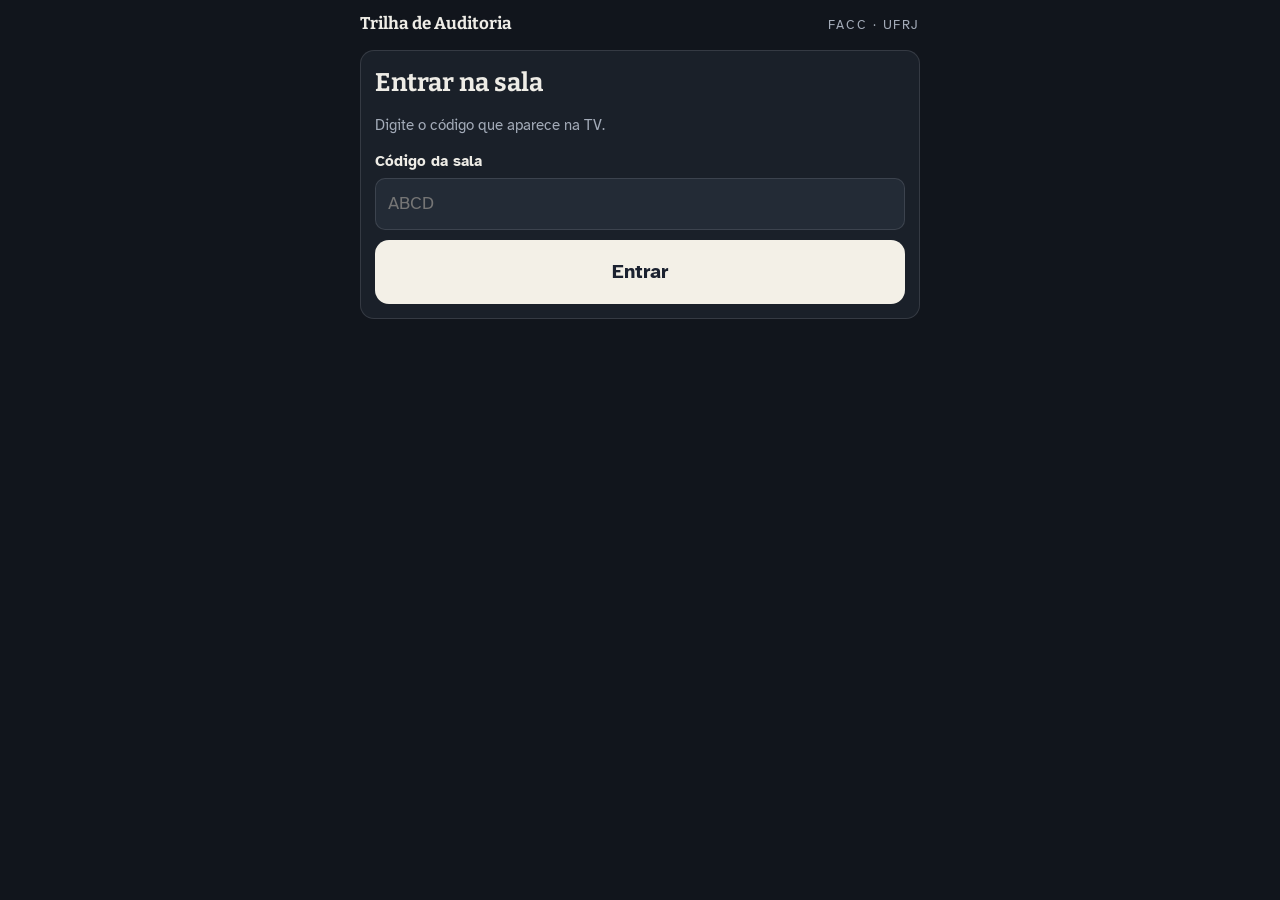
==== jogador.html @ 6f4dfdb5 "Celular confirma a imagem do pino e avisa quando a TV está com versão antiga; scripts com ?v= contra" ====
<!doctype html>
<html lang="pt-BR">
<head>
<meta charset="utf-8">
<meta name="viewport" content="width=device-width, initial-scale=1, viewport-fit=cover">
<meta name="claude:viewport-fit-sides" content="cover">
<meta name="theme-color" content="#11151C">
<title>Trilha de Auditoria · Equipe</title>
<link rel="stylesheet" href="https://fonts.googleapis.com/css2?family=Atkinson+Hyperlegible:wght@400;700&family=Bitter:wght@600;800&display=swap">
<style>
/* Trilha de Auditoria · tela do celular (capitão e torcida). Licença MIT. */
/* Layout: uma coluna, faixa da equipe no topo, ação principal sempre em
   botão grande na parte de baixo da área visível. */
:root{
  color-scheme: dark;
  --room:#11151C; --panel:#1A2029; --panel-2:#232B36; --line:rgba(226,232,240,.13);
  --ink:#EEECE6; --ink-soft:#A3ABB8;
  --paper:#F3F0E7; --paper-2:#E6E1D3; --paper-ink:#1B2230; --paper-soft:#5C6170;
  --ok:#2F8A5C; --bad:#B4433A; --stamp:#9E3A31;
  --team:#F3F0E7; --team-ink:#1B2230;
  --f-display:'Bitter', Rockwell, Georgia, serif;
  --f-body:'Atkinson Hyperlegible', 'Segoe UI', Roboto, Arial, sans-serif;
}
*{box-sizing:border-box}
[hidden]{display:none!important}
html,body{min-height:100%}
body{
  margin:0;background:var(--room);color:var(--ink);font-family:var(--f-body);font-size:17px;line-height:1.4;
  padding-left:max(16px, env(safe-area-inset-left, 0px));
  padding-right:max(16px, env(safe-area-inset-right, 0px));
  padding-block:12px 28px;
  transition:filter .7s ease;
}
body.pb{filter:grayscale(1) contrast(.96)}
body::before{content:"";position:fixed;inset:0 0 auto;height:env(safe-area-inset-top,0px);z-index:10;background:var(--room)}
button{font:inherit;color:inherit;cursor:pointer;border:0;background:none}
button:disabled{cursor:default}
button:focus-visible,input:focus-visible{outline:3px solid var(--paper);outline-offset:2px}
h1,h2,h3{font-family:var(--f-display);margin:0;text-wrap:balance}
.num{font-variant-numeric:tabular-nums}
main{max-width:560px;margin:0 auto;display:flex;flex-direction:column;gap:14px}

.brand{display:flex;justify-content:space-between;align-items:baseline;gap:10px;color:var(--ink-soft);font-size:13px;letter-spacing:.12em;text-transform:uppercase}
.brand b{font-family:var(--f-display);text-transform:none;letter-spacing:0;color:var(--ink);font-size:17px}

.teamband{
  position:sticky;top:env(safe-area-inset-top,0px);z-index:5;
  background:var(--team);color:var(--team-ink);border-radius:14px;padding:12px 14px;
  display:grid;grid-template-columns:minmax(0,1fr) auto;gap:4px 12px;align-items:center;
  box-shadow:0 8px 20px rgba(0,0,0,.35);
}
.teamband .tn{font-family:var(--f-display);font-weight:800;font-size:24px;line-height:1.1;overflow-wrap:anywhere}
.teamband .role{font-size:13px;font-weight:700;opacity:.85}
.teamband .pts{grid-row:1/3;grid-column:2;text-align:right;font-family:var(--f-display);font-weight:800;font-size:30px;line-height:1}
.teamband .pts small{display:block;font-family:var(--f-body);font-weight:400;font-size:12px}

.panel{background:var(--panel);border:1px solid var(--line);border-radius:14px;padding:14px}
.status{font-size:15px;color:var(--ink-soft)}
.status b{color:var(--ink)}
.big{width:100%;border-radius:14px;padding:18px;font-weight:700;font-size:20px;background:var(--paper);color:var(--paper-ink)}
.big.team{background:var(--team);color:var(--team-ink);box-shadow:inset 0 -5px 0 rgba(0,0,0,.2)}
.big.ghost{background:var(--panel-2);color:var(--ink);border:1px solid var(--line);font-size:16px;padding:14px}
.big:disabled{opacity:.5}

.field{display:flex;flex-direction:column;gap:6px}
.field label{font-weight:700;font-size:15px}
.field input{background:var(--panel-2);border:1px solid var(--line);border-radius:10px;color:var(--ink);padding:12px;font:inherit;font-size:18px}
.teams{display:grid;gap:8px}
.tpick{
  display:grid;grid-template-columns:auto minmax(0,1fr) auto;gap:10px;align-items:center;text-align:left;
  background:var(--panel-2);border:1px solid var(--line);border-left:8px solid var(--c);border-radius:12px;padding:12px;
}
.tpick b{font-size:18px;display:block}
.tpick span{font-size:13px;color:var(--ink-soft)}
.tpick em{font-style:normal;font-size:12px;font-weight:700;color:var(--ink-soft)}
.chip{min-width:34px;height:34px;padding:0 6px;border-radius:17px;display:inline-flex;align-items:center;justify-content:center;font-weight:700;font-size:12px;border:2px solid #14181F}

.card{background:var(--paper);color:var(--paper-ink);border-radius:16px;overflow:hidden}
.card-band{background:var(--paper-ink);color:#fff;padding:10px 14px;display:flex;justify-content:space-between;gap:10px;align-items:center}
.card-band.real{background:#262A36}
.card-band b{font-family:var(--f-display);font-size:18px}
.card-band small{display:block;font-size:12px;opacity:.85}
.timer{font-family:var(--f-display);font-weight:800;font-size:26px;min-width:2ch;text-align:right}
.timer.warn{color:#FFD2CA}
.card-body{padding:14px;display:flex;flex-direction:column;gap:12px}
.ctx{margin:0;color:var(--paper-soft);border-left:4px solid var(--paper-ink);padding-left:10px;font-size:15px}
.q{margin:0;font-size:20px;font-weight:700;line-height:1.3}
.alts{display:grid;gap:8px}
.alt{
  display:grid;grid-template-columns:auto 1fr;gap:10px;align-items:center;text-align:left;width:100%;
  background:#fff;border:2px solid #D8D2C2;border-radius:12px;padding:12px;font-size:17px;color:var(--paper-ink);min-height:56px;
}
.alt .lt{width:34px;height:34px;border-radius:9px;background:var(--paper-ink);color:#fff;display:flex;align-items:center;justify-content:center;font-weight:800;font-family:var(--f-display)}
.alt.sent{border-color:var(--paper-ink);background:#E9E5DA}
.alt.right{background:#DCEFE3;border-color:var(--ok)}
.alt.right .lt{background:var(--ok)}
.alt.wrong{background:#F5DCD8;border-color:var(--bad)}
.alt.wrong .lt{background:var(--bad)}
.alt.dim{opacity:.5}
.alt:disabled{cursor:default}
.vf{display:grid;grid-template-columns:1fr 1fr;gap:10px}
.vf button{border-radius:14px;padding:22px 10px;font-family:var(--f-display);font-weight:800;font-size:22px;background:#fff;border:3px solid #D8D2C2;color:var(--paper-ink)}
.vf button.sel{border-color:var(--paper-ink);background:#E9E5DA}
.vf button.right{border-color:var(--ok);background:#DCEFE3}
.note{font-size:14px;color:var(--paper-soft)}
.verdict{border-radius:12px;padding:14px;font-family:var(--f-display);font-weight:800;font-size:20px;line-height:1.25;color:#fff}
.verdict.ok{background:#1E6A45}
.verdict.no{background:#2A2E37}
.verdict small{display:block;font-family:var(--f-body);font-weight:400;font-size:14px;opacity:.85;margin-top:4px}
.explain{background:var(--paper-2);border-radius:12px;padding:12px;font-size:15px}
.joke{border:2px dashed var(--stamp);border-radius:12px;padding:10px 12px;font-size:15px;background:#fff}
.joke b{display:block;font-family:var(--f-display);color:var(--stamp);font-size:12px;letter-spacing:.08em;text-transform:uppercase}
.keys{margin:0;padding-left:1.2em;font-size:15px}

.scores{display:flex;flex-direction:column;gap:6px}
.srow{display:grid;grid-template-columns:24px auto minmax(0,1fr) auto;gap:8px;align-items:center;background:var(--panel-2);border-radius:10px;padding:8px 10px;border-left:5px solid var(--c)}
.srow.me{outline:2px solid var(--paper-2)}
.srow .rk{color:var(--ink-soft);font-weight:700}
.srow b{white-space:nowrap;overflow:hidden;text-overflow:ellipsis}
.srow .p{font-family:var(--f-display);font-weight:800;font-size:20px}
.title{font-size:12px;letter-spacing:.14em;text-transform:uppercase;color:var(--ink-soft);margin-bottom:8px}
.av-box{display:flex;flex-direction:column;gap:10px}
.av-top{display:flex;align-items:center;gap:12px}
.av-prev{width:58px;height:58px;border-radius:50%;border:4px solid var(--team,#888);background:#F4F1EA;display:flex;align-items:center;justify-content:center;overflow:hidden;font-size:30px;flex:none;color:#14181F;font-weight:800}
.av-prev img{width:100%;height:100%;object-fit:cover}
.av-grid{display:grid;grid-template-columns:repeat(6,1fr);gap:6px}
.av-grid button{font-size:24px;padding:6px 0;border-radius:10px;background:var(--panel-2,#222);border:2px solid transparent}
.av-grid button.sel{border-color:var(--team,#fff)}
.av-acts{display:flex;gap:8px;flex-wrap:wrap}
.av-acts button{flex:1;padding:10px;border-radius:10px;font-weight:700;background:var(--panel-2,#222);border:1px solid var(--line,#444)}
.link{color:var(--ink-soft);text-decoration:underline;font-size:14px;padding:6px 0;align-self:center}
.die{font-family:var(--f-display);font-size:64px;font-weight:800;text-align:center;line-height:1}
.center{text-align:center}
.place{font-family:var(--f-display);font-weight:800;font-size:56px;text-align:center;line-height:1}
@media (prefers-reduced-motion:reduce){ body{transition:none} }
</style>
</head>
<body>
<main id="main">
  <div class="brand"><b>Trilha de Auditoria</b><span id="sala-label">FACC · UFRJ</span></div>
  <div id="view"></div>
</main>

<input type="file" id="foto" accept="image/*" hidden>
<script src="js/firebase-config.js?v=6"></script>
<script src="js/vendor/firebase-app-compat.js"></script>
<script src="js/vendor/firebase-database-compat.js"></script>
<script src="js/vendor/mqtt.min.js"></script>
<script src="js/rede.js?v=6"></script>
<script>
/* ==================================================================
   Tela do celular. O capitão (primeiro celular de cada equipe) lança o
   dado e responde; os demais acompanham. Quem decide tudo é a TV.
   ================================================================== */
const $ = s => document.querySelector(s);
const esc = s => String(s == null ? '' : s).replace(/[&<>"']/g, c => ({'&':'&amp;','<':'&lt;','>':'&gt;','"':'&quot;',"'":'&#39;'}[c]));
const LETRAS = ['A', 'B', 'C', 'D', 'E'];
function textColor(hex){
  const n = parseInt(String(hex).slice(1), 16), r = n >> 16, g = (n >> 8) & 255, b = n & 255;
  return (0.299*r + 0.587*g + 0.114*b) > 150 ? '#14181F' : '#FFFFFF';
}
function ls(k, v){ try{ if(v === undefined) return localStorage.getItem(k); localStorage.setItem(k, v); }catch(e){ return null; } }

const params = new URLSearchParams(location.search);
let salaCod = (params.get('sala') || '').toUpperCase().replace(/[^A-Z]/g, '').slice(0, 6);
let pid = params.get('pid') || ls('trilha-pid');   // ?pid= só serve para testes
if(!pid){ pid = 'p' + Math.random().toString(36).slice(2, 10) + Date.now().toString(36).slice(-4); ls('trilha-pid', pid); }
let me = { nome: ls('trilha-nome') || '', equipe: null };
const EMOJIS = ['🦁','🐺','🦊','🐯','🦉','🦈','🐉','🐙','🦅','🐝','🕵️','🧮','📊','💼','🔍','🧾','💸','⚖️','☕','🍕','👑','🚀','🔥','🎯'];
let avatarAberto = false, avatarEnviando = false, avatarErro = '', avatarPend = null;
let conn = null, est = null, enviado = {}, achou = false, conectado = null, erroRede = null, esperou = false;

Rede.init();

function conectar(){
  $('#sala-label').textContent = 'Sala ' + salaCod;
  const salvo = ls('trilha-equipe-' + salaCod + '-' + pid);
  if(salvo !== null && salvo !== '') me.equipe = Number(salvo);
  conn = Rede.entrar(salaCod, pid, { nome: me.nome, equipe: me.equipe == null ? -2 : me.equipe }, {
    onEstado(e){ est = e; if(e) achou = true; render(); },
    onConexao(ok){ conectado = ok; if(!ok && est) toast('Sem conexão. Tentando de novo…'); },
    onErro(e){ erroRede = e; render(); }
  });
  render();
  setTimeout(() => { esperou = true; if(!achou) render(); }, 6000);
}

function escolher(t){
  me.equipe = t;
  const inp = $('#nome'); if(inp){ me.nome = inp.value.trim().slice(0, 20); ls('trilha-nome', me.nome); }
  ls('trilha-equipe-' + salaCod + '-' + pid, String(t));
  conn.atualizar({ equipe: t, nome: me.nome });
  render();
}
function trocar(){ me.equipe = null; ls('trilha-equipe-' + salaCod + '-' + pid, ''); conn.atualizar({ equipe: -2 }); render(); }
function enviar(msg){ if(conn) conn.enviar(msg); }

let toastT = null;
function toast(t){ const s = $('#status-extra'); if(s){ s.textContent = t; clearTimeout(toastT); toastT = setTimeout(() => { if(s) s.textContent = ''; }, 3000); } }

/* ---------------- Telas ---------------- */
function render(){
  const inp = $('#nome'), foco = document.activeElement && document.activeElement.id === 'nome';
  if(inp) me.nome = inp.value;
  renderTela();
  const novo = $('#nome');
  if(foco && novo){ novo.focus(); novo.setSelectionRange(novo.value.length, novo.value.length); }
}
function renderTela(){
  document.body.classList.toggle('pb', !!(est && est.pb));
  const v = $('#view');
  if(Rede.modo === 'off'){
    v.innerHTML = `<div class="panel"><h2>Não foi possível conectar</h2><p class="status">Este jogo precisa estar publicado com o Firebase configurado. Peça ao professor para conferir o README.</p></div>`;
    return;
  }
  if(!salaCod){ v.innerHTML = telaCodigo(); bindCodigo(); return; }
  if(!est){
    const diag = (esperou || erroRede || Rede.modo === 'local') ? `<p class="status" style="text-align:left;background:#3a2422;border-radius:10px;padding:10px 12px;color:#F2C0BA">${esc(Rede.explicar({ erro: erroRede, conectado }))}</p>` : '<p class="status">Conectando…</p>';
    v.innerHTML = `<div class="panel center"><h2>Procurando a sala ${esc(salaCod)}…</h2>${diag}<button class="link" id="outro">Digitar outro código</button></div>`;
    $('#outro').onclick = () => { salaCod = ''; if(conn) conn.sair(); conn = null; render(); };
    return;
  }
  if(est.fase === 'encerrada'){ v.innerHTML = `<div class="panel center"><h2>Esta sala foi encerrada</h2><p class="status">Obrigado por jogar.</p></div>`; return; }
  if(me.equipe == null || me.equipe < -1 || (me.equipe >= 0 && !est.equipes[me.equipe])){ v.innerHTML = telaEquipe(); bindEquipe(); return; }
  const eq = me.equipe >= 0 ? est.equipes[me.equipe] : null;
  if(eq){
    document.documentElement.style.setProperty('--team', eq.cor);
    document.documentElement.style.setProperty('--team-ink', textColor(eq.cor));
  }
  const cap = eq && eq.capitao === pid;
  let h = eq ? `<div class="teamband"><div class="tn">${esc(eq.nome)}${eq.semRessalvas ? ' · Sem ressalvas' : ''}</div><div class="role">${cap ? 'Você é o capitão: você lança o dado e responde' : `Torcida${eq.capNome ? ` · capitão: ${esc(eq.capNome)}` : ''}`}</div><div class="pts num">${eq.pts}<small>pontos</small></div></div>`
    : `<div class="panel"><b>Só assistindo</b><div class="status">Você acompanha a partida sem equipe.</div></div>`;

  if(est.versao !== Rede.VERSAO) h += `<div class="panel" style="border-color:#B4433A"><b>Versões diferentes</b><div class="status">A TV e este celular estão com versões diferentes do jogo. Peça para o professor recarregar a TV (Ctrl+Shift+R) e recarregue esta página.</div></div>`;
  if(est.fase === 'matamata'){ h += telaMataMata(); v.innerHTML = h; bindMataMata(); return; }
  if(est.fase === 'lobby'){
    h += `<div class="panel center"><h2>Pronto!</h2><p class="status">Aguarde o professor começar a partida.</p></div>${cap ? avatarHtml(eq, true) : ''}${placar()}`;
  } else if(est.fase === 'apurando'){
    h += `<div class="panel center"><h2>Apurando o parecer…</h2><p class="status">Olhe para a TV: o pódio vai ser revelado.</p></div>`;
  } else if(est.fase === 'fim'){
    h += telaFim();
  } else {
    h += `<div class="panel"><div class="status" id="status">${statusLinha(eq, cap)}</div><div class="status" id="status-extra"></div></div>`;
    h += acaoPrincipal(eq, cap);
    h += cartaHtml(eq, cap);
    h += placar();
    if(cap) h += avatarAberto ? avatarHtml(eq, false) : `<button class="link" id="av-abrir">Imagem do pino da equipe</button>`;
  }
  h += `<button class="link" id="trocar">Trocar de equipe</button>`;
  v.innerHTML = h;
  bindJogo(cap);
}

function telaCodigo(){
  return `<div class="panel"><h2>Entrar na sala</h2><p class="status">Digite o código que aparece na TV.</p>
    <div class="field"><label for="cod">Código da sala</label><input id="cod" maxlength="6" autocomplete="off" autocapitalize="characters" placeholder="ABCD"></div>
    <div style="height:10px"></div><button class="big" id="entrar">Entrar</button></div>`;
}
function bindCodigo(){
  const go = () => { const c = $('#cod').value.toUpperCase().replace(/[^A-Z]/g, ''); if(c.length >= 4){ salaCod = c; conectar(); } };
  $('#entrar').onclick = go; $('#cod').onkeydown = e => { if(e.key === 'Enter') go(); };
}

function telaEquipe(){
  const lista = est.equipes.map((e, i) => `<button class="tpick" data-t="${i}" style="--c:${e.cor}">
      <span class="chip" style="background:${e.cor};color:${textColor(e.cor)}">${esc(e.sigla)}</span>
      <span><b>${esc(e.nome)}</b><span>${e.membros ? `${e.membros} no celular · capitão: ${esc(e.capNome || '')}` : 'Ninguém ainda: você será o capitão'}</span></span>
      <em>Entrar</em></button>`).join('');
  return `<div class="panel"><h2>Escolha sua equipe</h2>
    <div class="field" style="margin-top:12px"><label for="nome">Seu nome (aparece na TV)</label><input id="nome" maxlength="20" value="${esc(me.nome)}" placeholder="Ex.: Ana"></div></div>
    <div class="teams">${lista}</div>
    <button class="big ghost" id="assistir">Só assistir</button>`;
}
function bindEquipe(){
  document.querySelectorAll('[data-t]').forEach(b => b.onclick = () => escolher(+b.dataset.t));
  $('#assistir').onclick = () => escolher(-1);
}

function statusLinha(eq, cap){
  const vez = est.equipes[est.vez];
  const minha = eq && est.vez === me.equipe;
  const rl = est.relogio;
  const r = rl ? `Rodada ${est.rodada} · ${rl.acabou ? 'rodada final' : Math.floor(rl.restante/60) + ':' + String(rl.restante % 60).padStart(2, '0') + ' de jogo'}` : `Rodada ${est.rodada} de ${est.rodadas}`;
  if(est.turno === 'rolling') return `${r} · <b>${esc(vez.nome)}</b> está lançando o dado…`;
  if(est.turno === 'moving') return `${r} · <b>${esc(vez.nome)}</b> tirou ${est.dado} e está andando…`;
  if(est.turno === 'skip') return `${r} · <b>${esc(vez.nome)}</b> perde esta vez.`;
  if(est.turno === 'idle') return minha ? `${r} · <b>É a vez da sua equipe!</b>` : `${r} · Vez de <b>${esc(vez.nome)}</b>.`;
  return `${r} · Vez de <b>${esc(vez.nome)}</b>.`;
}

function acaoPrincipal(eq, cap){
  if(!cap || est.vez !== me.equipe) return '';
  if(est.turno === 'idle') return `<button class="big team" id="dado">Lançar o dado</button>`;
  if(est.turno === 'rolling' || est.turno === 'moving') return `<div class="panel center"><div class="die">${est.turno === 'moving' ? est.dado : '…'}</div></div>`;
  return '';
}

function timerHtml(){
  const t = est.timer; if(!t) return '';
  return `<span class="timer num ${t.left <= 10 ? 'warn' : ''}">${t.left}</span>`;
}
function verdict(){
  const p = est.piada; if(!p) return '';
  return `<div class="verdict ${p.tipo}">${esc(p.txt)}${p.sub ? `<small>${esc(p.sub)}</small>` : ''}</div>`;
}

function cartaHtml(eq, cap){
  const c = est.carta; if(!c) return '';
  const quem = est.equipes[c.who];
  if(c.kind === 'q'){
    const key = c.id + ':' + c.who + ':' + c.wrong.length;
    const podeResponder = cap && c.stage === 'answer' && c.who === me.equipe && c.pending == null && !enviado[key];
    const podeRoubar = cap && c.stage === 'steal' && (c.podemRoubar || []).includes(me.equipe);
    let h = `<div class="card"><div class="card-band ${c.tipo === 'real' ? 'real' : ''}"><span><b>${esc(c.titulo)}</b><small>${esc(c.nivel)} · ${c.pontos} pontos · responde ${esc(quem.nome)}</small></span>${c.stage === 'answer' ? timerHtml() : ''}</div><div class="card-body">`;
    if(c.contexto) h += `<p class="ctx">${esc(c.contexto)}</p>`;
    h += `<p class="q">${esc(c.pergunta)}</p>`;
    if(c.stage !== 'answer' || c.wrong.length) h += verdict();
    h += `<div class="alts">` + c.alternativas.map((a, i) => {
      let cls = '';
      if(c.stage === 'reveal') cls = i === c.correta ? 'right' : (c.wrong.includes(i) ? 'wrong' : 'dim');
      else if(c.wrong.includes(i)) cls = 'wrong';
      if(c.pending === i || enviado[key] === i) cls = 'sent';
      return `<button class="alt ${cls}" data-alt="${i}" ${podeResponder && !c.wrong.includes(i) ? '' : 'disabled'}><span class="lt">${LETRAS[i]}</span><span>${esc(a)}</span></button>`;
    }).join('') + `</div>`;
    if(c.stage === 'answer'){
      if(podeResponder) h += `<p class="note">Discutam e toque na resposta da equipe. Não dá para voltar atrás.</p>`;
      else if(c.who === me.equipe && !cap) h += `<p class="note">Ajude a equipe: quem responde é o capitão.</p>`;
      else if(c.pending != null || enviado[key] !== undefined) h += `<p class="note">Resposta enviada. Olhe para a TV!</p>`;
    }
    if(podeRoubar) h += `<button class="big team" id="repasse">Roubar evidência (vale ${c.rouboVale})</button><p class="note">Cada equipe só pode roubar uma vez por partida.</p>`;
    else if(c.stage === 'steal') h += `<p class="note">${cap && eq && eq.roubos <= 0 && c.who !== me.equipe ? 'Sua equipe já usou o Roubo de Evidência.' : 'Roubo de Evidência aberto para as outras equipes.'}</p>`;
    if(c.stage === 'reveal'){
      h += `<div class="explain">${esc(c.explicacao)}</div>`;
      if(c.piadaCaso) h += `<div class="joke"><b>Para descontrair</b>${esc(c.piadaCaso)}</div>`;
    }
    return h + `</div></div>`;
  }
  if(c.kind === 'rel'){
    const respondeu = c.responderam.includes(me.equipe) || enviado[c.id] !== undefined;
    const pode = cap && c.stage === 'answer' && !respondeu;
    let h = `<div class="card"><div class="card-band"><span><b>Relâmpago: todas as equipes</b><small>Verdadeiro ou falso · 10 pontos</small></span>${c.stage === 'answer' ? timerHtml() : ''}</div><div class="card-body"><p class="q">${esc(c.afirmacao)}</p>`;
    const sel = enviado[c.id];
    h += `<div class="vf"><button data-vf="1" class="${sel === true ? 'sel' : ''} ${c.resposta === true ? 'right' : ''}" ${pode ? '' : 'disabled'}>Verdadeiro</button><button data-vf="0" class="${sel === false ? 'sel' : ''} ${c.resposta === false ? 'right' : ''}" ${pode ? '' : 'disabled'}>Falso</button></div>`;
    if(c.stage === 'answer') h += `<p class="note">${pode ? 'O capitão responde pela equipe.' : respondeu ? 'Resposta enviada.' : 'Quem responde é o capitão.'}</p>`;
    else h += `<div class="explain">${esc(c.explicacao)}</div>`;
    return h + `</div></div>`;
  }
  if(c.kind === 'dil'){
    let h = `<div class="card"><div class="card-band"><span><b>Dilema ético</b><small>Responde ${esc(quem.nome)} em voz alta · até 40 pontos</small></span>${c.stage === 'debate' ? timerHtml() : ''}</div><div class="card-body"><p class="ctx">${esc(c.situacao)}</p><p class="q">${esc(c.pergunta)}</p>`;
    if(c.stage === 'done') h += verdict();
    if(c.pontos) h += `<div class="explain"><b>Pontos-chave esperados</b><ul class="keys">${c.pontos.map(p => `<li>${esc(p)}</li>`).join('')}</ul></div>`;
    return h + `</div></div>`;
  }
  return `<div class="card"><div class="card-band"><span><b>${c.kind === 'ev' ? 'Sorte ou revés' : 'Perde a vez'}</b><small>${esc(quem.nome)}</small></span></div><div class="card-body"><p class="q">${esc(c.titulo)}</p><p class="ctx">${esc(c.texto)}</p><p class="q">${esc(c.efeito)}</p></div></div>`;
}

function placar(){
  const ord = est.equipes.map((e, i) => ({ e, i })).sort((a, b) => b.e.pts - a.e.pts || b.e.ok - a.e.ok || a.e.err - b.e.err);
  return `<div class="panel"><div class="title">Placar</div><div class="scores">${ord.map((o, k) => `<div class="srow ${o.i === me.equipe ? 'me' : ''}" style="--c:${o.e.cor}"><span class="rk">${k+1}º</span><span class="chip" style="background:${o.e.cor};color:${textColor(o.e.cor)}">${esc(o.e.sigla)}</span><b>${esc(o.e.nome)}</b><span class="p num">${o.e.pts}</span></div>`).join('')}</div></div>`;
}

function telaMataMata(){
  const mm = est.mm || {}, eu = (mm.participantes || []).find(p => p.pid === pid);
  let h = `<div class="card"><div class="card-band real"><span><b>Mata-mata: Auditor-Sócio</b><small>${mm.rodada ? 'Pergunta ' + mm.rodada : 'Prepare-se'} · ${(mm.participantes || []).filter(p => p.vivo).length} na disputa</small></span>${mm.stage === 'pergunta' && mm.timer ? `<span class="timer num ${mm.timer.left <= 5 ? 'warn' : ''}">${mm.timer.left}</span>` : ''}</div><div class="card-body">`;
  if(mm.vencedor){
    h += `<div class="verdict ok">${mm.vencedor.pid === pid ? 'Você é o Auditor-Sócio!' : esc(mm.vencedor.nome) + ' é o Auditor-Sócio.'}</div>`;
  } else if(!eu){
    h += `<p class="note">Você assiste: quem disputa são os integrantes da equipe vencedora.</p>`;
  } else if(!eu.vivo){
    h += `<div class="verdict no">Você foi eliminado na pergunta ${eu.saiu || ''}.<small>Fique de olho na TV.</small></div>`;
  }
  if(mm.pergunta && !mm.vencedor){
    const resp = enviado['mm' + mm.rodada];
    const pode = eu && eu.vivo && mm.stage === 'pergunta' && resp === undefined;
    h += `<p class="q">${esc(mm.pergunta)}</p><div class="alts">` + mm.alternativas.map((a, i) => {
      let cls = '';
      if(mm.stage !== 'pergunta' && mm.correta != null) cls = i === mm.correta ? 'right' : (resp === i ? 'wrong' : 'dim');
      else if(resp === i) cls = 'sent';
      return `<button class="alt ${cls}" data-mm="${i}" ${pode ? '' : 'disabled'}><span class="lt">${LETRAS[i]}</span><span>${esc(a)}</span></button>`;
    }).join('') + `</div>`;
    if(pode) h += `<p class="note">Rápido: na final, empate se decide pela velocidade.</p>`;
    else if(resp !== undefined && mm.stage === 'pergunta') h += `<p class="note">Resposta enviada. Olhe para a TV!</p>`;
    if(mm.msg && mm.stage !== 'pergunta') h += `<div class="explain">${esc(mm.msg)}</div>`;
  } else if(!mm.vencedor){
    h += `<p class="note">Aguarde a primeira pergunta. Todos respondem ao mesmo tempo; quem errar sai.</p>`;
  }
  return h + `</div></div>`;
}
function bindMataMata(){
  document.body.classList.toggle('pb', !!(est.mm && (est.mm.participantes || []).some(p => p.pid === pid && !p.vivo)));
  document.querySelectorAll('[data-mm]').forEach(b => b.onclick = () => {
    const mm = est.mm, k = 'mm' + mm.rodada;
    if(enviado[k] !== undefined) return;
    enviado[k] = +b.dataset.mm; enviar({ t: 'mm', alt: +b.dataset.mm, q: mm.id }); render();
  });
  const tr = $('#trocar'); if(tr) tr.onclick = trocar;
}

function telaFim(){
  const pos = est.ranking ? est.ranking.indexOf(me.equipe) : -1;
  const top = est.ranking ? est.equipes[est.ranking[0]] : null;
  let h = '';
  if(est.mm && est.mm.vencedor) h += `<div class="verdict ok">${est.mm.vencedor.pid === pid ? 'Você é o Auditor-Sócio da partida!' : 'Auditor-Sócio: ' + esc(est.mm.vencedor.nome)}</div>`;
  if(pos >= 0) h += `<div class="panel center"><div class="title">Fim de partida</div><div class="place">${pos + 1}º</div><p class="status">${pos === 0 ? (est.empate ? 'Empate no topo! O professor aplica o critério combinado.' : 'Parecer sem ressalva: vocês venceram!') : `Quem venceu: ${esc(top.nome)}.`}</p></div>`;
  else if(top) h += `<div class="panel center"><div class="title">Fim de partida</div><h2>${esc(top.nome)} venceu</h2></div>`;
  return h + placar();
}

/* ---------------- Imagem do pino (só o capitão) ---------------- */
function avatarLocal(){ return ls('trilha-avatar-' + salaCod + '-' + me.equipe) || ''; }
function avatarHtml(eq, lobby){
  const conf = eq.avatar;
  // confirmação da TV: limpa o pendente quando a TV já mostra a escolha
  if(avatarPend && ((avatarPend.tipo === null && !conf) || (conf && conf.tipo === avatarPend.tipo && (conf.tipo === 'img' || conf.v === avatarPend.v)))) avatarPend = null;
  const a = avatarPend ? (avatarPend.tipo === null ? null : avatarPend) : conf;
  const prev = !a ? esc(eq.sigla) : a.tipo === 'emoji' ? esc(a.v) : (avatarLocal() ? `<img src="${avatarLocal()}" alt="">` : '📷');
  return `<div class="panel av-box"><div class="av-top"><div class="av-prev">${prev}</div><div><b>Imagem do pino</b><div class="status">${lobby ? 'Escolha a imagem que vai andar no tabuleiro da TV.' : 'Troque quando quiser.'}${avatarEnviando || avatarPend ? ' Enviando para a TV…' : ''}${avatarErro ? ' ' + esc(avatarErro) : ''}</div></div></div>
    <div class="av-grid">${EMOJIS.map(e => `<button data-emo="${e}" class="${a && a.tipo === 'emoji' && a.v === e ? 'sel' : ''}">${e}</button>`).join('')}</div>
    <div class="av-acts"><button id="av-foto">Enviar uma foto</button>${a ? '<button id="av-sem">Usar a sigla</button>' : ''}${lobby ? '' : '<button id="av-fechar">Fechar</button>'}</div>
    <div class="status">A foto aparece para a turma inteira na TV. O professor pode remover.</div></div>`;
}
function bindAvatar(){
  document.querySelectorAll('[data-emo]').forEach(b => b.onclick = () => mandarAvatar({ tipo: 'emoji', v: b.dataset.emo }));
  const f = $('#av-foto'); if(f) f.onclick = () => $('#foto').click();
  const s = $('#av-sem'); if(s) s.onclick = () => mandarAvatar({ tipo: null });
  const ab = $('#av-abrir'); if(ab) ab.onclick = () => { avatarAberto = true; render(); };
  const fe = $('#av-fechar'); if(fe) fe.onclick = () => { avatarAberto = false; render(); };
}
let avatarT = null;
function mandarAvatar(a){
  avatarPend = a; avatarErro = '';
  enviar(Object.assign({ t: 'avatar' }, a));
  clearTimeout(avatarT);
  avatarT = setTimeout(() => {
    if(avatarPend){ avatarPend = null; avatarErro = est && est.versao !== Rede.VERSAO ? 'A TV está com uma versão antiga do jogo: recarregue a TV (Ctrl+Shift+R) e tente de novo.' : 'A TV não confirmou. Tente de novo.'; render(); }
  }, 6000);
  render();
}
/* Recorta a foto no centro e reduz para 96 px (fica com poucos KB) */
$('#foto').onchange = async e => {
  const file = e.target.files && e.target.files[0]; e.target.value = '';
  if(!file) return;
  avatarEnviando = true; avatarErro = ''; render();
  try{
    const url = URL.createObjectURL(file);
    const img = await new Promise((ok, no) => { const i = new Image(); i.onload = () => ok(i); i.onerror = no; i.src = url; });
    const S = 96, cv = document.createElement('canvas'); cv.width = cv.height = S;
    const lado = Math.min(img.naturalWidth, img.naturalHeight);
    cv.getContext('2d').drawImage(img, (img.naturalWidth - lado) / 2, (img.naturalHeight - lado) / 2, lado, lado, 0, 0, S, S);
    URL.revokeObjectURL(url);
    let q = 0.75, data = cv.toDataURL('image/jpeg', q);
    while(data.length > 20000 && q > 0.3){ q -= 0.15; data = cv.toDataURL('image/jpeg', q); }
    ls('trilha-avatar-' + salaCod + '-' + me.equipe, data);
    mandarAvatar({ tipo: 'img', v: data });
  }catch(err){ avatarErro = 'Não deu para abrir essa imagem. Tente outra.'; }
  avatarEnviando = false; render();
};

function bindJogo(cap){
  bindAvatar();
  const tr = $('#trocar'); if(tr) tr.onclick = trocar;
  const d = $('#dado'); if(d) d.onclick = () => { d.disabled = true; enviar({ t: 'dado' }); };
  const c = est && est.carta;
  document.querySelectorAll('[data-alt]').forEach(b => b.onclick = () => {
    const i = +b.dataset.alt, key = c.id + ':' + c.who + ':' + c.wrong.length;
    if(enviado[key] !== undefined) return;
    enviado[key] = i; enviar({ t: 'resp', alt: i, carta: c.id }); render();
  });
  document.querySelectorAll('[data-vf]').forEach(b => b.onclick = () => {
    if(enviado[c.id] !== undefined) return;
    const val = b.dataset.vf === '1'; enviado[c.id] = val; enviar({ t: 'vf', val, carta: c.id }); render();
  });
  const rp = $('#repasse'); if(rp) rp.onclick = () => { rp.disabled = true; enviar({ t: 'repasse' }); };
}

if(Rede.modo !== 'off' && salaCod) conectar(); else render();
</script>
</body>
</html>
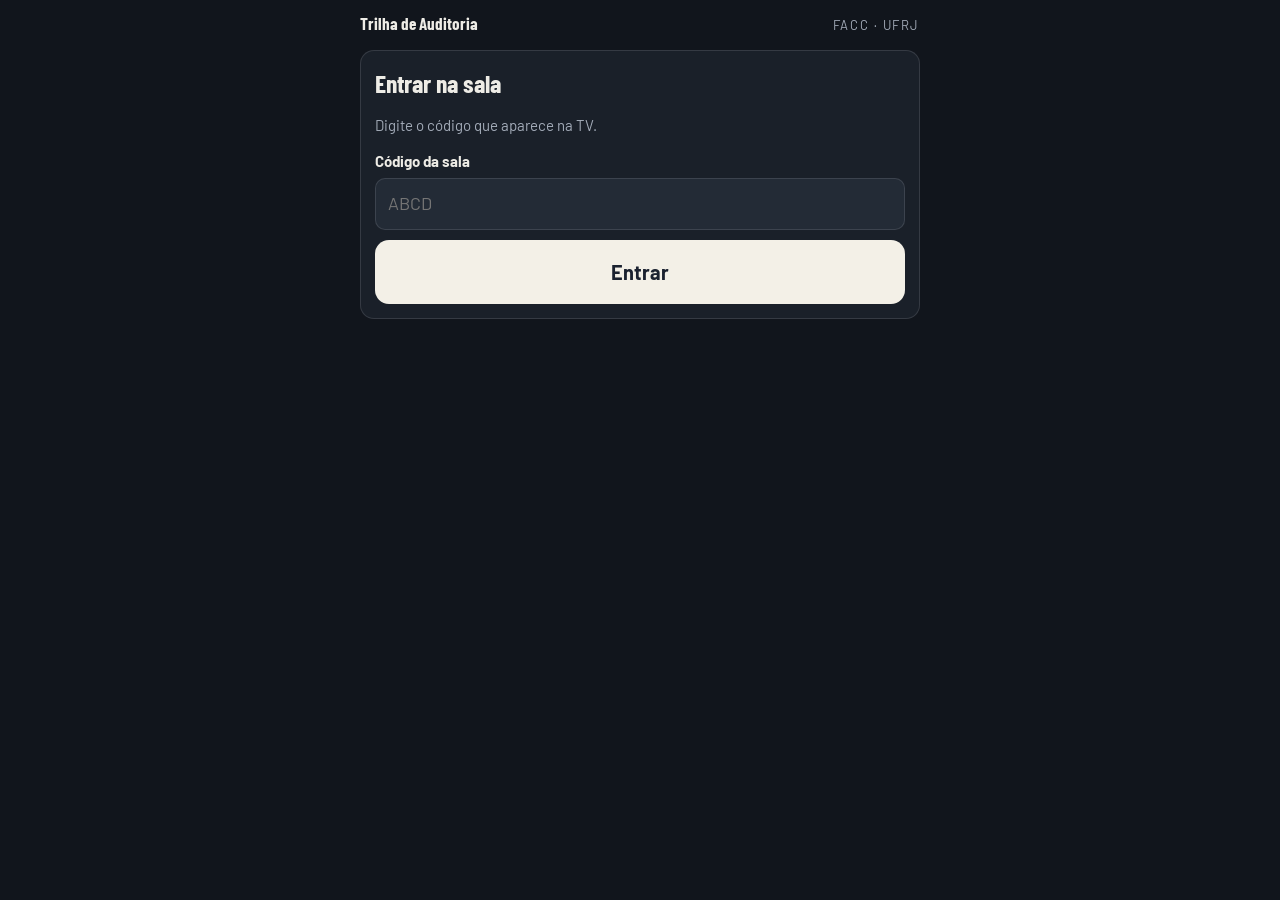
==== commit 5997205b: "Fontes Barlow Condensed (títulos) e Barlow (textos), hospedadas no próprio site Co-Authored-By: Clau" ====
--- a/jogador.html
+++ b/jogador.html
@@ -6,7 +6,7 @@
 <meta name="claude:viewport-fit-sides" content="cover">
 <meta name="theme-color" content="#11151C">
 <title>Trilha de Auditoria · Equipe</title>
-<link rel="stylesheet" href="https://fonts.googleapis.com/css2?family=Atkinson+Hyperlegible:wght@400;700&family=Bitter:wght@600;800&display=swap">
+<link rel="stylesheet" href="fonts/fontes.css?v=11">
 <style>
 /* Trilha de Auditoria · tela do celular (capitão e torcida). Licença MIT. */
 /* Layout: uma coluna, faixa da equipe no topo, ação principal sempre em
@@ -18,8 +18,8 @@
   --paper:#F3F0E7; --paper-2:#E6E1D3; --paper-ink:#1B2230; --paper-soft:#5C6170;
   --ok:#2F8A5C; --bad:#B4433A; --stamp:#9E3A31;
   --team:#F3F0E7; --team-ink:#1B2230;
-  --f-display:'Bitter', Rockwell, Georgia, serif;
-  --f-body:'Atkinson Hyperlegible', 'Segoe UI', Roboto, Arial, sans-serif;
+  --f-display:'Barlow Condensed', 'Arial Narrow', 'Roboto Condensed', Arial, sans-serif;
+  --f-body:'Barlow', 'Segoe UI', Roboto, Arial, sans-serif;
 }
 *{box-sizing:border-box}
 [hidden]{display:none!important}
@@ -31,7 +31,11 @@
   padding-block:12px 28px;
   transition:filter .7s ease;
 }
-body.pb{filter:grayscale(1) contrast(.96)}
+body.pb #main{filter:grayscale(1) contrast(.96)}
+.letreiro{position:fixed;inset:0;z-index:60;pointer-events:none;display:flex;align-items:center;justify-content:center;background:linear-gradient(180deg,transparent 36%,rgba(8,10,14,.88) 44%,rgba(8,10,14,.88) 56%,transparent 64%);animation:letreiroIn 2s ease both}
+.letreiro img{width:88vw;max-width:520px;height:auto}
+@keyframes letreiroIn{0%{opacity:0;transform:scale(1.15)}15%{opacity:1;transform:scale(1)}75%{opacity:1}100%{opacity:0}}
+@media (prefers-reduced-motion:reduce){.letreiro{display:none}}
 body::before{content:"";position:fixed;inset:0 0 auto;height:env(safe-area-inset-top,0px);z-index:10;background:var(--room)}
 button{font:inherit;color:inherit;cursor:pointer;border:0;background:none}
 button:disabled{cursor:default}
@@ -94,6 +98,8 @@
 .alt.sent{border-color:var(--paper-ink);background:#E9E5DA}
 .alt.right{background:#DCEFE3;border-color:var(--ok)}
 .alt.right .lt{background:var(--ok)}
+.alt.partial{background:#F6E9C9;border-color:#C8962E}
+.alt.partial .lt{background:#C8962E}
 .alt.wrong{background:#F5DCD8;border-color:var(--bad)}
 .alt.wrong .lt{background:var(--bad)}
 .alt.dim{opacity:.5}
@@ -128,6 +134,7 @@
 .av-grid button.sel{border-color:var(--team,#fff)}
 .av-acts{display:flex;gap:8px;flex-wrap:wrap}
 .av-acts button{flex:1;padding:10px;border-radius:10px;font-weight:700;background:var(--panel-2,#222);border:1px solid var(--line,#444)}
+.link + .link{margin-left:18px}
 .link{color:var(--ink-soft);text-decoration:underline;font-size:14px;padding:6px 0;align-self:center}
 .die{font-family:var(--f-display);font-size:64px;font-weight:800;text-align:center;line-height:1}
 .center{text-align:center}
@@ -142,11 +149,11 @@
 </main>
 
 <input type="file" id="foto" accept="image/*" hidden>
-<script src="js/firebase-config.js?v=6"></script>
+<script src="js/firebase-config.js?v=11"></script>
 <script src="js/vendor/firebase-app-compat.js"></script>
 <script src="js/vendor/firebase-database-compat.js"></script>
 <script src="js/vendor/mqtt.min.js"></script>
-<script src="js/rede.js?v=6"></script>
+<script src="js/rede.js?v=11"></script>
 <script>
 /* ==================================================================
    Tela do celular. O capitão (primeiro celular de cada equipe) lança o
@@ -167,6 +174,27 @@
 if(!pid){ pid = 'p' + Math.random().toString(36).slice(2, 10) + Date.now().toString(36).slice(-4); ls('trilha-pid', pid); }
 let me = { nome: ls('trilha-nome') || '', equipe: null };
 const EMOJIS = ['🦁','🐺','🦊','🐯','🦉','🦈','🐉','🐙','🦅','🐝','🕵️','🧮','📊','💼','🔍','🧾','💸','⚖️','☕','🍕','👑','🚀','🔥','🎯'];
+let letreirosVistos = {};
+function letreiro(arq, chave){
+  if(letreirosVistos[chave]) return;
+  letreirosVistos[chave] = true;
+  const d = document.createElement('div'); d.className = 'letreiro';
+  d.innerHTML = `<img src="img/${arq}.png?v=${Rede.VERSAO}" alt="">`;
+  document.body.appendChild(d); setTimeout(() => d.remove(), 2100);
+  if(navigator.vibrate) try{ navigator.vibrate(180); }catch(e){}
+}
+/* RESSALVADO quando a própria equipe erra; ELIMINADO quando sai do mata-mata */
+function checaLetreiros(){
+  if(!est) return;
+  const c = est.carta;
+  if(est.pb && est.piada && est.piada.tipo === 'no' && c && me.equipe != null && c.who === me.equipe)
+    letreiro('ressalvado', 'r:' + c.id + ':' + c.who + ':' + est.piada.txt);
+  const mm = est.mm;
+  if(est.fase === 'matamata' && mm && mm.stage !== 'pergunta'){
+    const eu = (mm.participantes || []).find(p => p.pid === pid);
+    if(eu && !eu.vivo && eu.saiu === mm.rodada) letreiro('eliminado', 'e:' + mm.id);
+  }
+}
 let avatarAberto = false, avatarEnviando = false, avatarErro = '', avatarPend = null;
 let conn = null, est = null, enviado = {}, achou = false, conectado = null, erroRede = null, esperou = false;
 
@@ -177,7 +205,7 @@
   const salvo = ls('trilha-equipe-' + salaCod + '-' + pid);
   if(salvo !== null && salvo !== '') me.equipe = Number(salvo);
   conn = Rede.entrar(salaCod, pid, { nome: me.nome, equipe: me.equipe == null ? -2 : me.equipe }, {
-    onEstado(e){ est = e; if(e) achou = true; render(); },
+    onEstado(e){ est = e; if(e) achou = true; render(); checaLetreiros(); },
     onConexao(ok){ conectado = ok; if(!ok && est) toast('Sem conexão. Tentando de novo…'); },
     onErro(e){ erroRede = e; render(); }
   });
@@ -317,7 +345,7 @@
     if(c.stage !== 'answer' || c.wrong.length) h += verdict();
     h += `<div class="alts">` + c.alternativas.map((a, i) => {
       let cls = '';
-      if(c.stage === 'reveal') cls = i === c.correta ? 'right' : (c.wrong.includes(i) ? 'wrong' : 'dim');
+      if(c.stage === 'reveal') cls = i === c.correta ? 'right' : (c.parcial && c.parcial[i] ? 'partial' : (c.wrong.includes(i) ? 'wrong' : 'dim'));
       else if(c.wrong.includes(i)) cls = 'wrong';
       if(c.pending === i || enviado[key] === i) cls = 'sent';
       return `<button class="alt ${cls}" data-alt="${i}" ${podeResponder && !c.wrong.includes(i) ? '' : 'disabled'}><span class="lt">${LETRAS[i]}</span><span>${esc(a)}</span></button>`;
--- a/fonts/fontes.css
+++ b/fonts/fontes.css
@@ -0,0 +1,8 @@
+/* Barlow e Barlow Condensed (Jeremy Tribby), licença SIL Open Font License 1.1 (fonts/OFL.txt).
+   Hospedadas aqui para o jogo funcionar mesmo se a rede bloquear o Google Fonts. */
+@font-face{font-family:'Barlow';font-style:normal;font-weight:400;font-display:swap;src:url('barlow-latin-400-normal.woff2') format('woff2')}
+@font-face{font-family:'Barlow';font-style:normal;font-weight:600;font-display:swap;src:url('barlow-latin-600-normal.woff2') format('woff2')}
+@font-face{font-family:'Barlow';font-style:normal;font-weight:700;font-display:swap;src:url('barlow-latin-700-normal.woff2') format('woff2')}
+@font-face{font-family:'Barlow Condensed';font-style:normal;font-weight:600;font-display:swap;src:url('barlow-condensed-latin-600-normal.woff2') format('woff2')}
+@font-face{font-family:'Barlow Condensed';font-style:normal;font-weight:700;font-display:swap;src:url('barlow-condensed-latin-700-normal.woff2') format('woff2')}
+@font-face{font-family:'Barlow Condensed';font-style:normal;font-weight:800;font-display:swap;src:url('barlow-condensed-latin-800-normal.woff2') format('woff2')}
